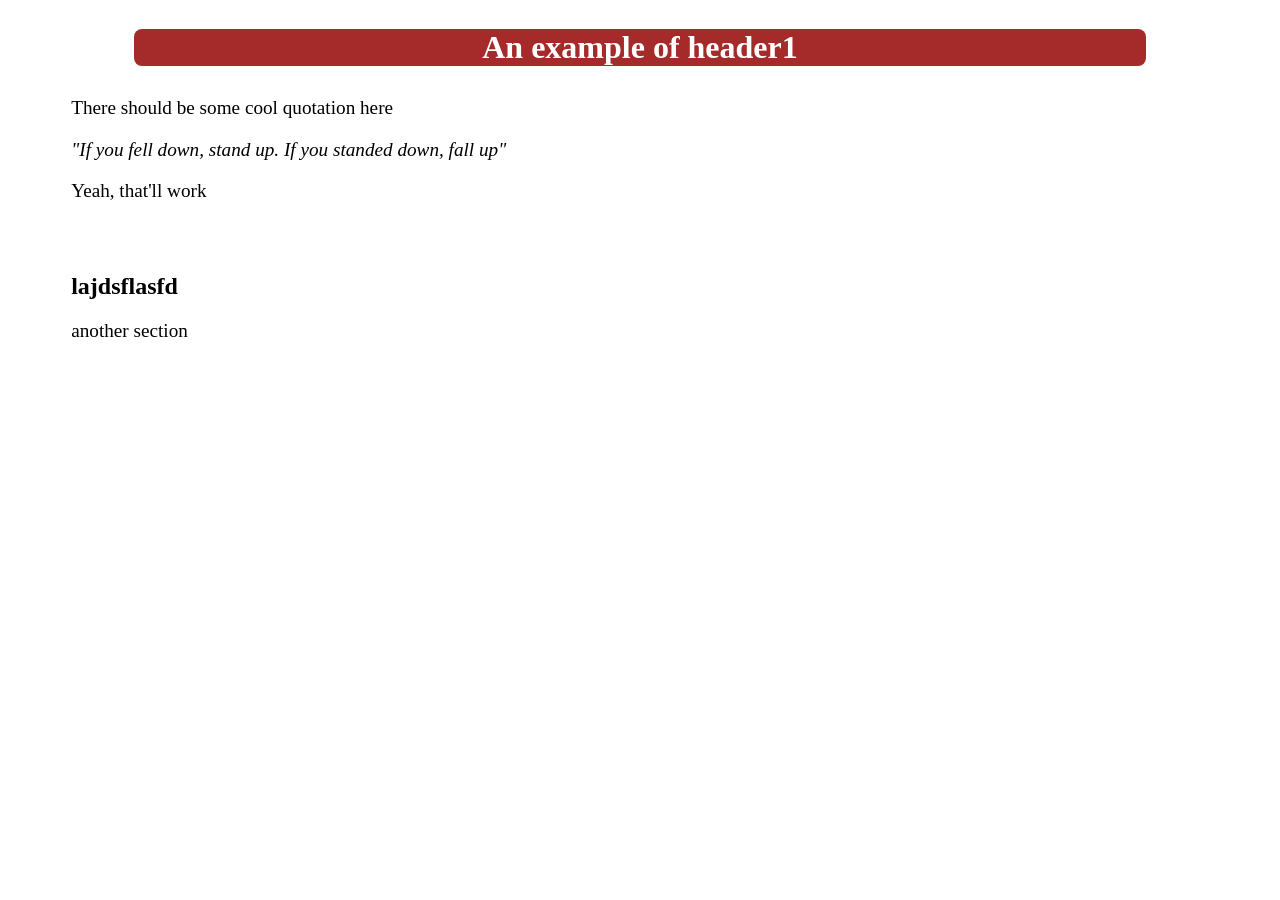
==== index.html @ 9cfabfb1 "Created styles for body, h1, p, section; applied them to index.html" ====
<!DOCTYPE html>

<html lang="en">
    <head>
        <title>Lab2, GIT3</title>
        <link rel="stylesheet" type="text/css" href="styles/body.css">
        <link rel="stylesheet" type="text/css" href="styles/section.css">
        <link rel="stylesheet" type="text/css" href="styles/h1.css">
        <link rel="stylesheet" type="text/css" href="styles/p.css">
    </head>
    
    <body>
        <h1>An example of header1</h1>
        
        <section>
            <p>There should be some cool quotation here</p>
            <p><i>"If you fell down, stand up. If you standed down, fall up"</i></p>
            <p>Yeah, that'll work</p>
        </section>
        
        <section>
            <h2>lajdsflasfd</h2>
            <p>another section</p>
        </section>
    </body>
    
</html>
---- styles/body.css ----
body {
    display: flex;
    flex-direction: column;
    align-items: center;
}
---- styles/section.css ----
section {
    width: 90%;
    margin-bottom: 2em;
}
---- styles/h1.css ----
h1 {
    width: 80%;
    text-align: center;
    color: white;
    background-color: brown;
    border-radius: 8px;
}
---- styles/p.css ----
p {
    font-family: Consolas;
    font-size: 1.2em;
    margin-top: 0.5em;
    margin-bottom: 1em;
}
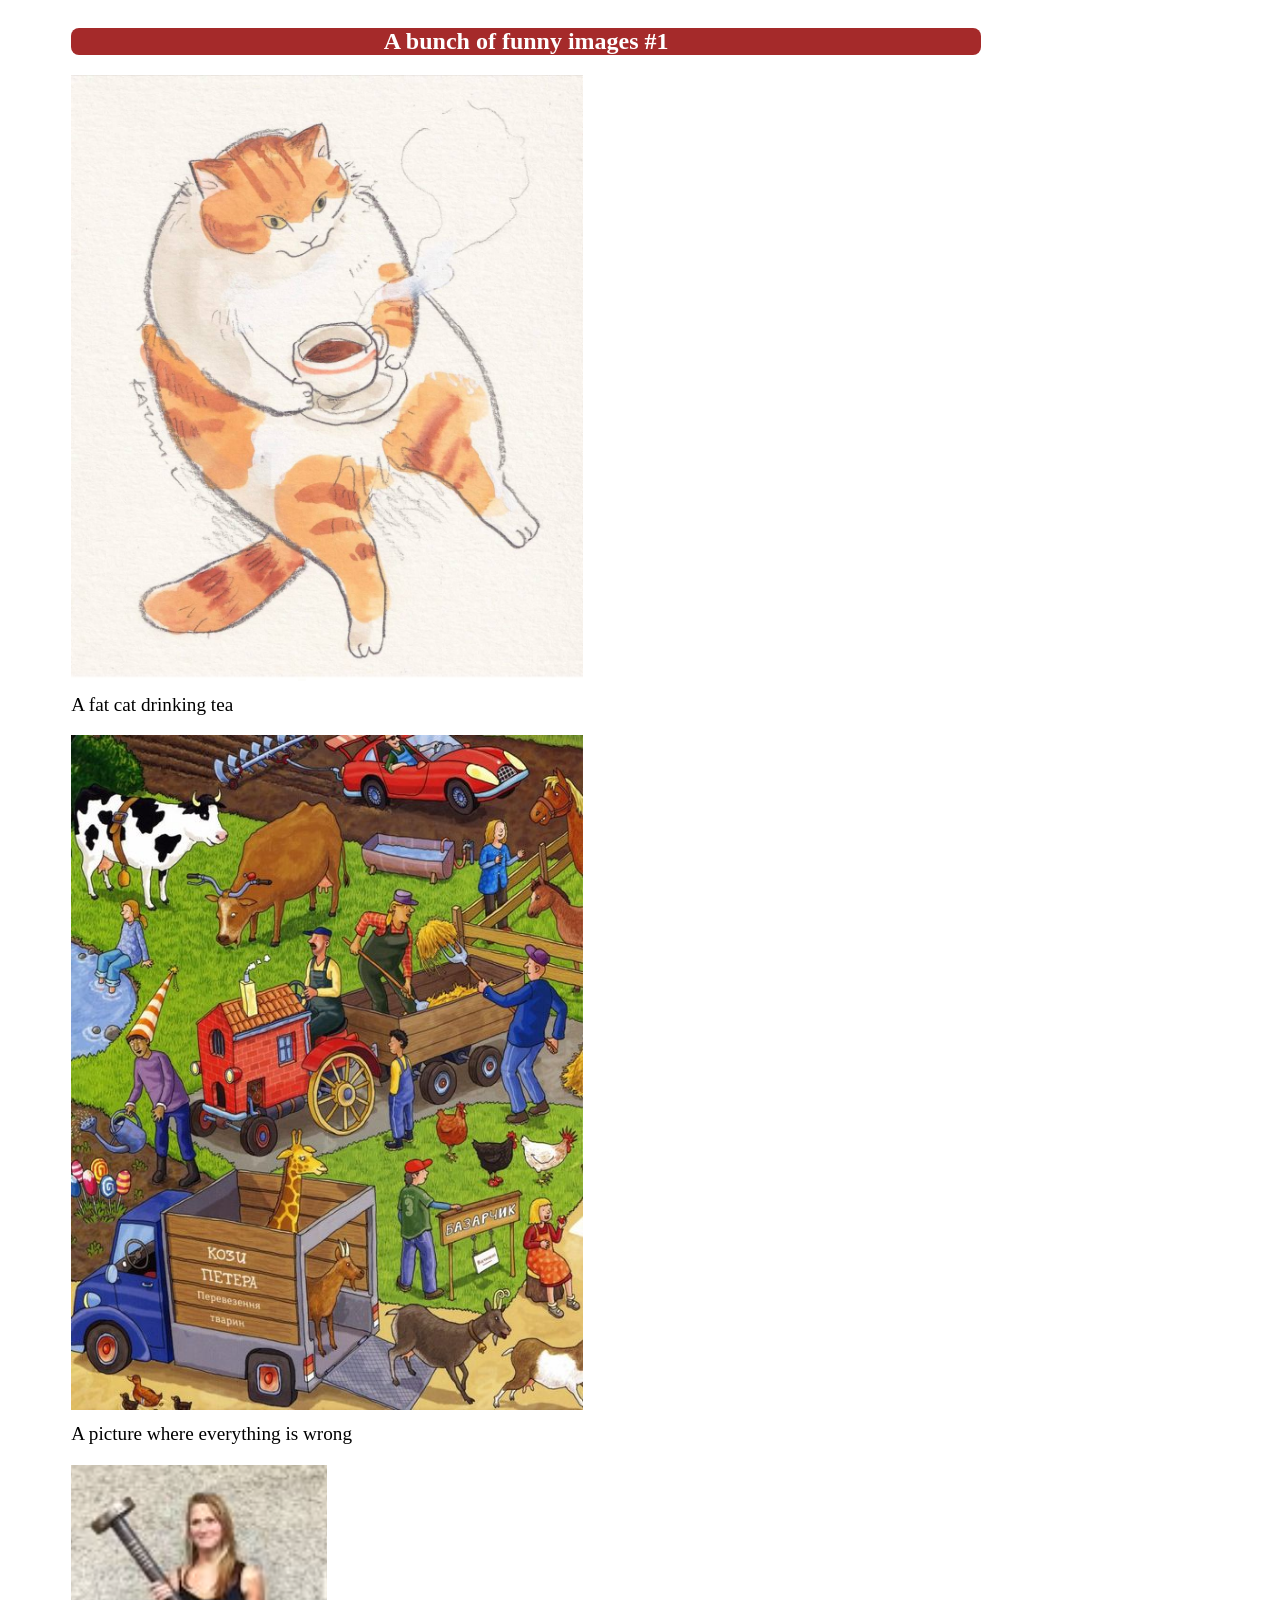
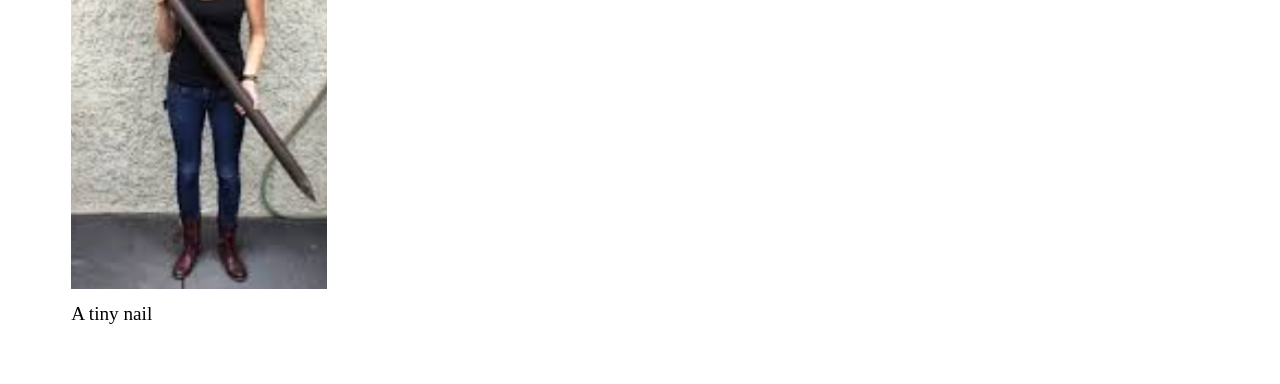
==== commit a9e84bf2: "Resolved merge conflict between images and styles branches" ====
--- a/index.html
+++ b/index.html
@@ -8,20 +8,18 @@
         <link rel="stylesheet" type="text/css" href="styles/h1.css">
         <link rel="stylesheet" type="text/css" href="styles/p.css">
     </head>
-    
+
     <body>
-        <h1>An example of header1</h1>
-        
         <section>
-            <p>There should be some cool quotation here</p>
-            <p><i>"If you fell down, stand up. If you standed down, fall up"</i></p>
-            <p>Yeah, that'll work</p>
-        </section>
-        
-        <section>
-            <h2>lajdsflasfd</h2>
-            <p>another section</p>
+            <h1>A bunch of funny images #1</h1>
+            <img src="images/A%20fat%20cat%20drinking%20tea.jpg" width="512">
+            <p>A fat cat drinking tea</p>
+
+            <img src="images/A%20picture%20where%20everything%20is%20wrong.jpg" width=512>
+            <p>A picture where everything is wrong</p>
+
+            <img src="images/A%20tiny%20nail.png" width="256">
+            <p>A tiny nail</p>
         </section>
     </body>
-    
 </html>
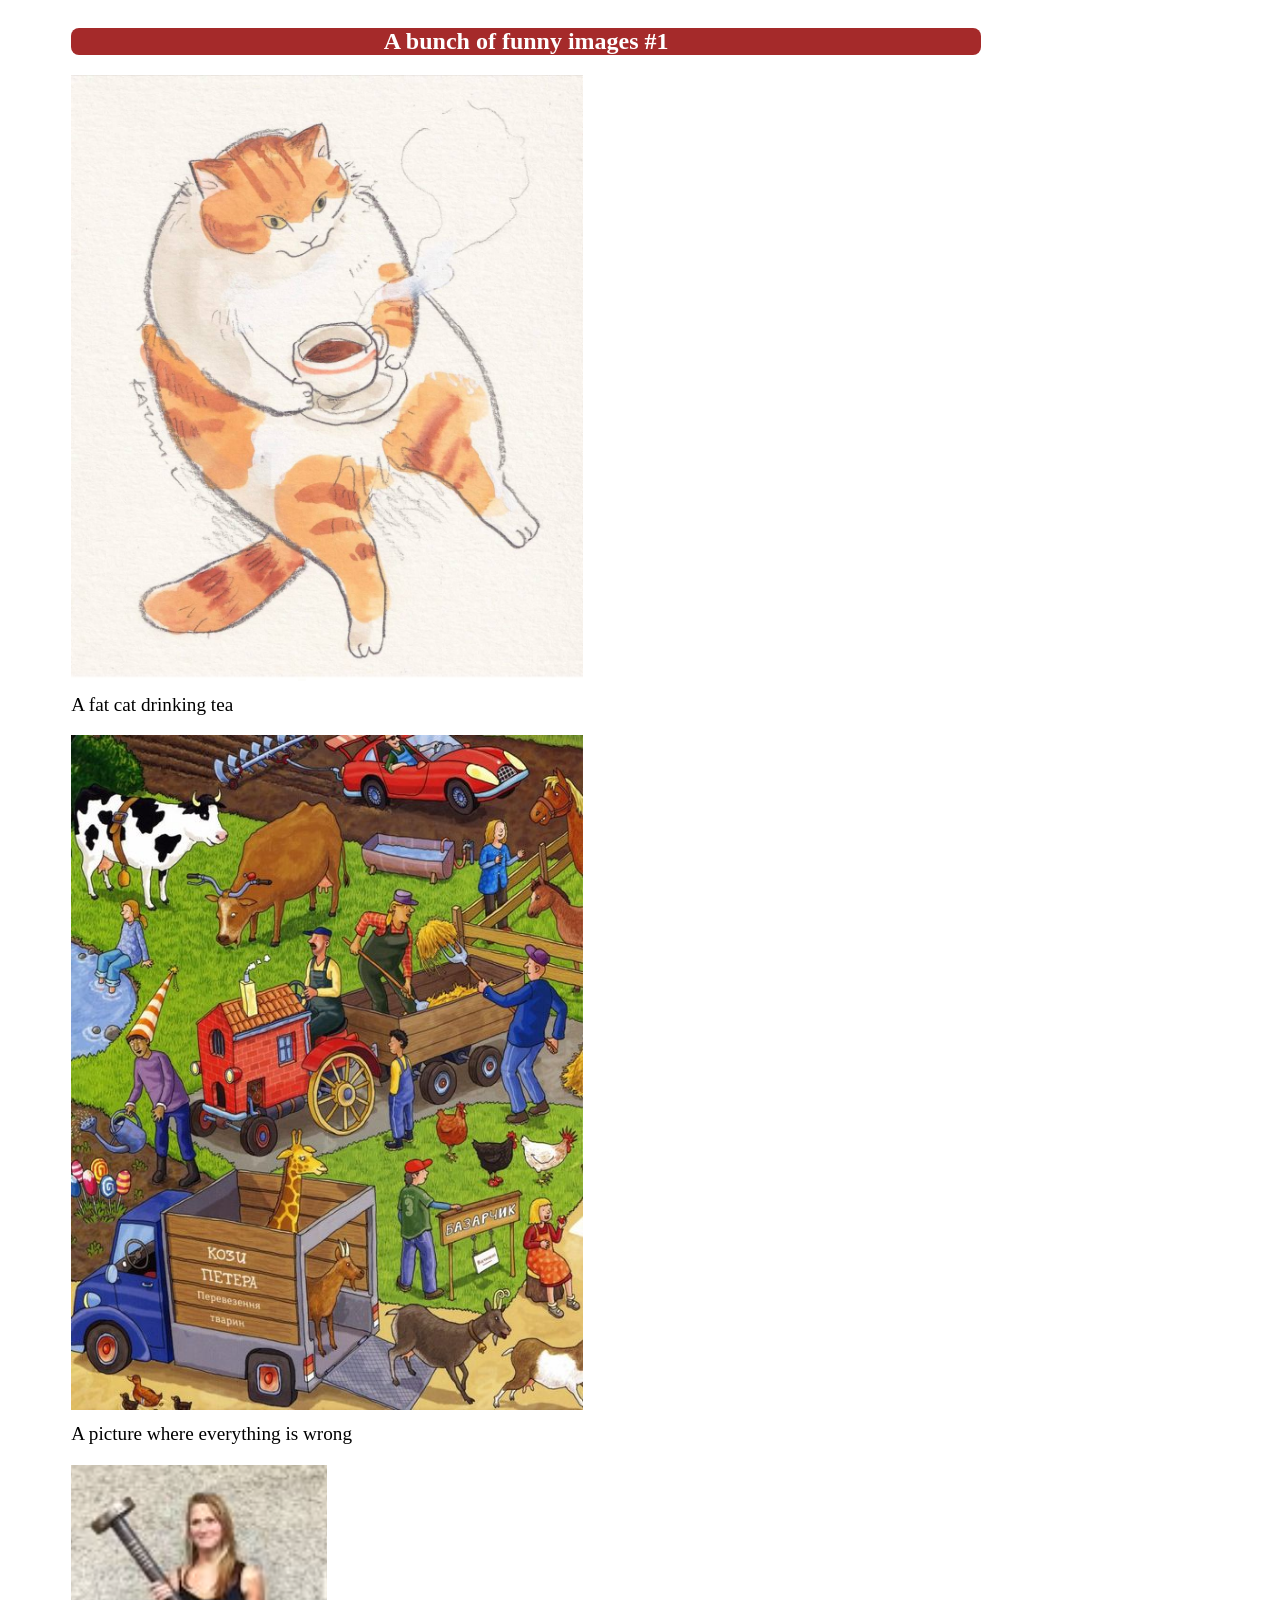
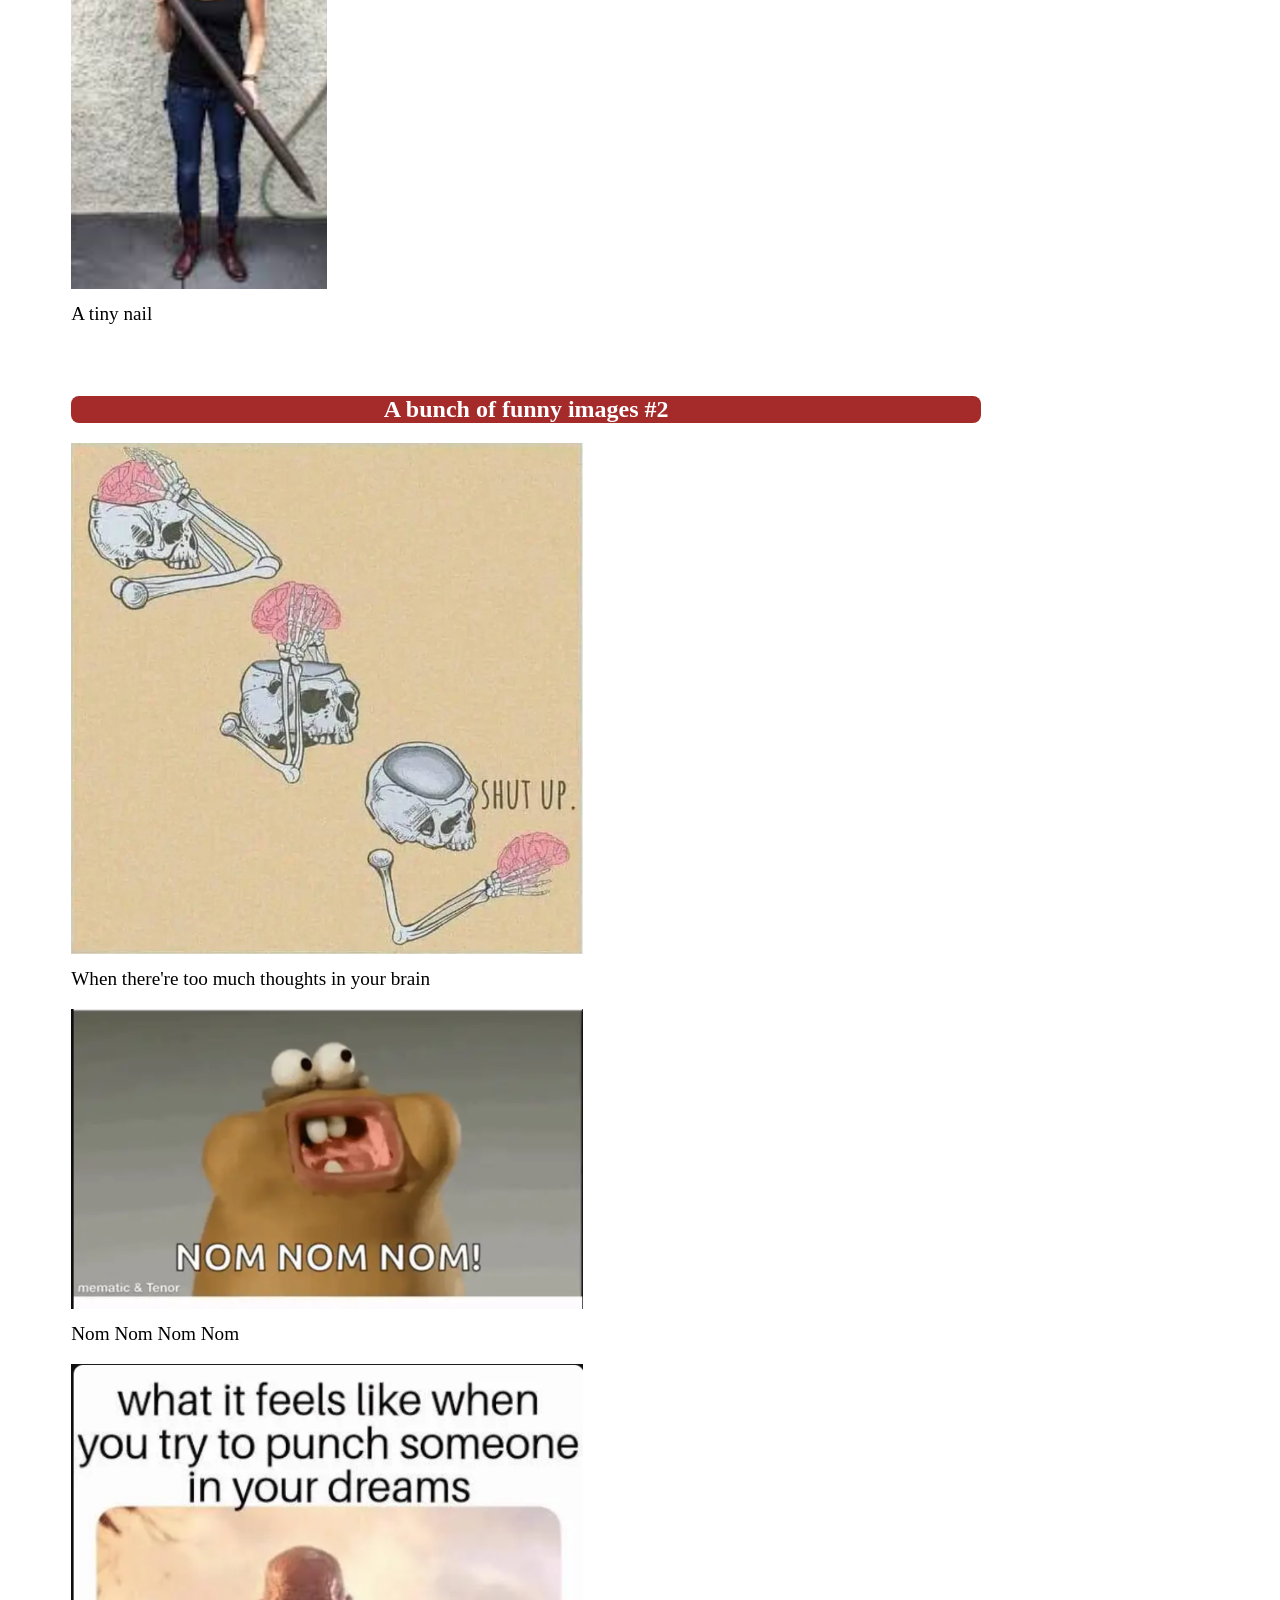
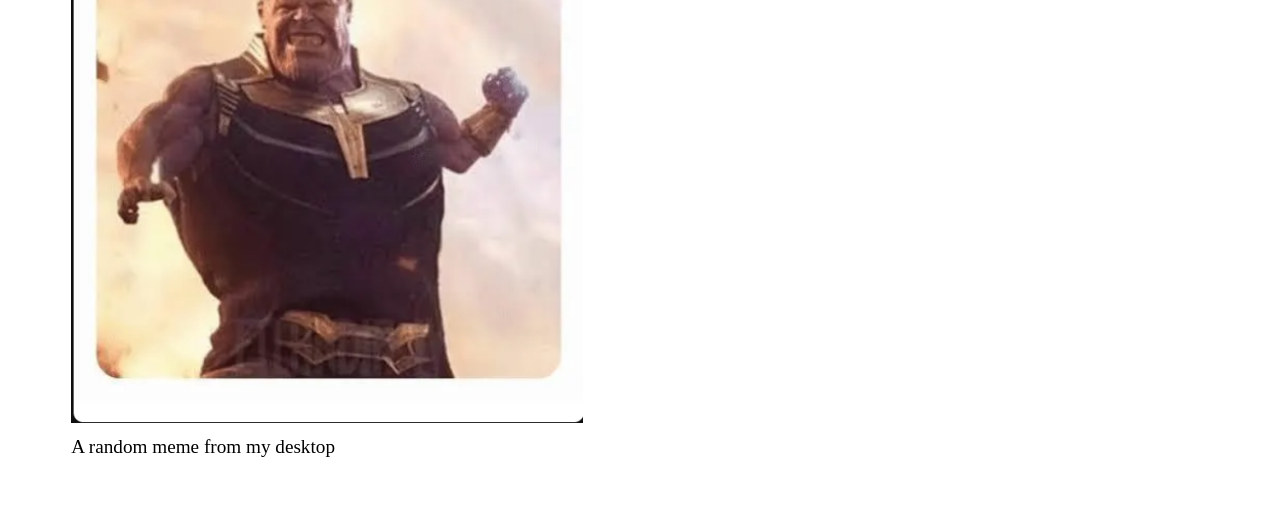
==== commit 96a69a46: "Added new images to index.html" ====
--- a/index.html
+++ b/index.html
@@ -21,5 +21,18 @@
             <img src="images/A%20tiny%20nail.png" width="256">
             <p>A tiny nail</p>
         </section>
+        
+        <section>
+            <h1>A bunch of funny images #2</h1>
+            
+            <img src="images/brain,%20shut%20up.jpg" width="512">
+            <p>When there're too much thoughts in your brain</p>
+            
+            <img src="images/nom%20nom%20nom.png" width="512">
+            <p>Nom Nom Nom Nom</p>
+            
+            <img src="images/The%20feeling%20in%20your%20dreams.png" width="512">
+            <p>A random meme from my desktop</p>
+        </section>
     </body>
 </html>
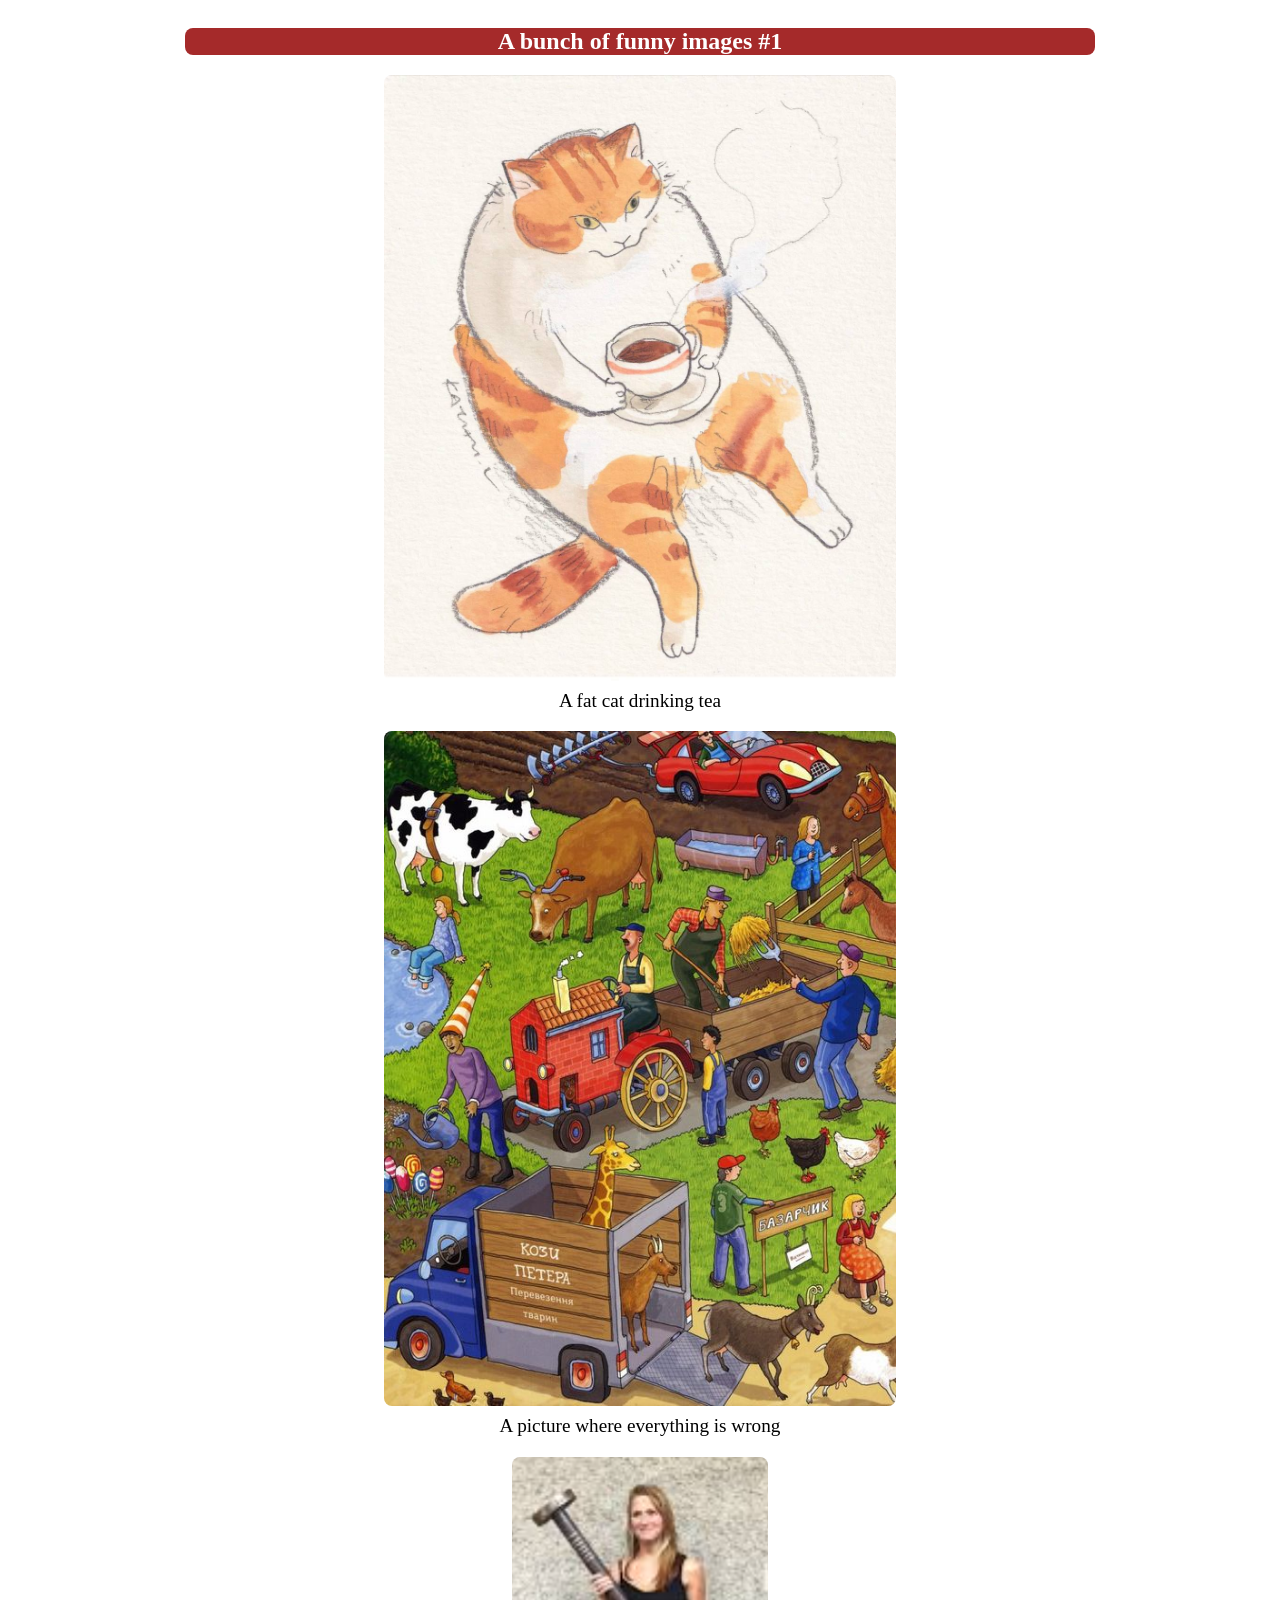
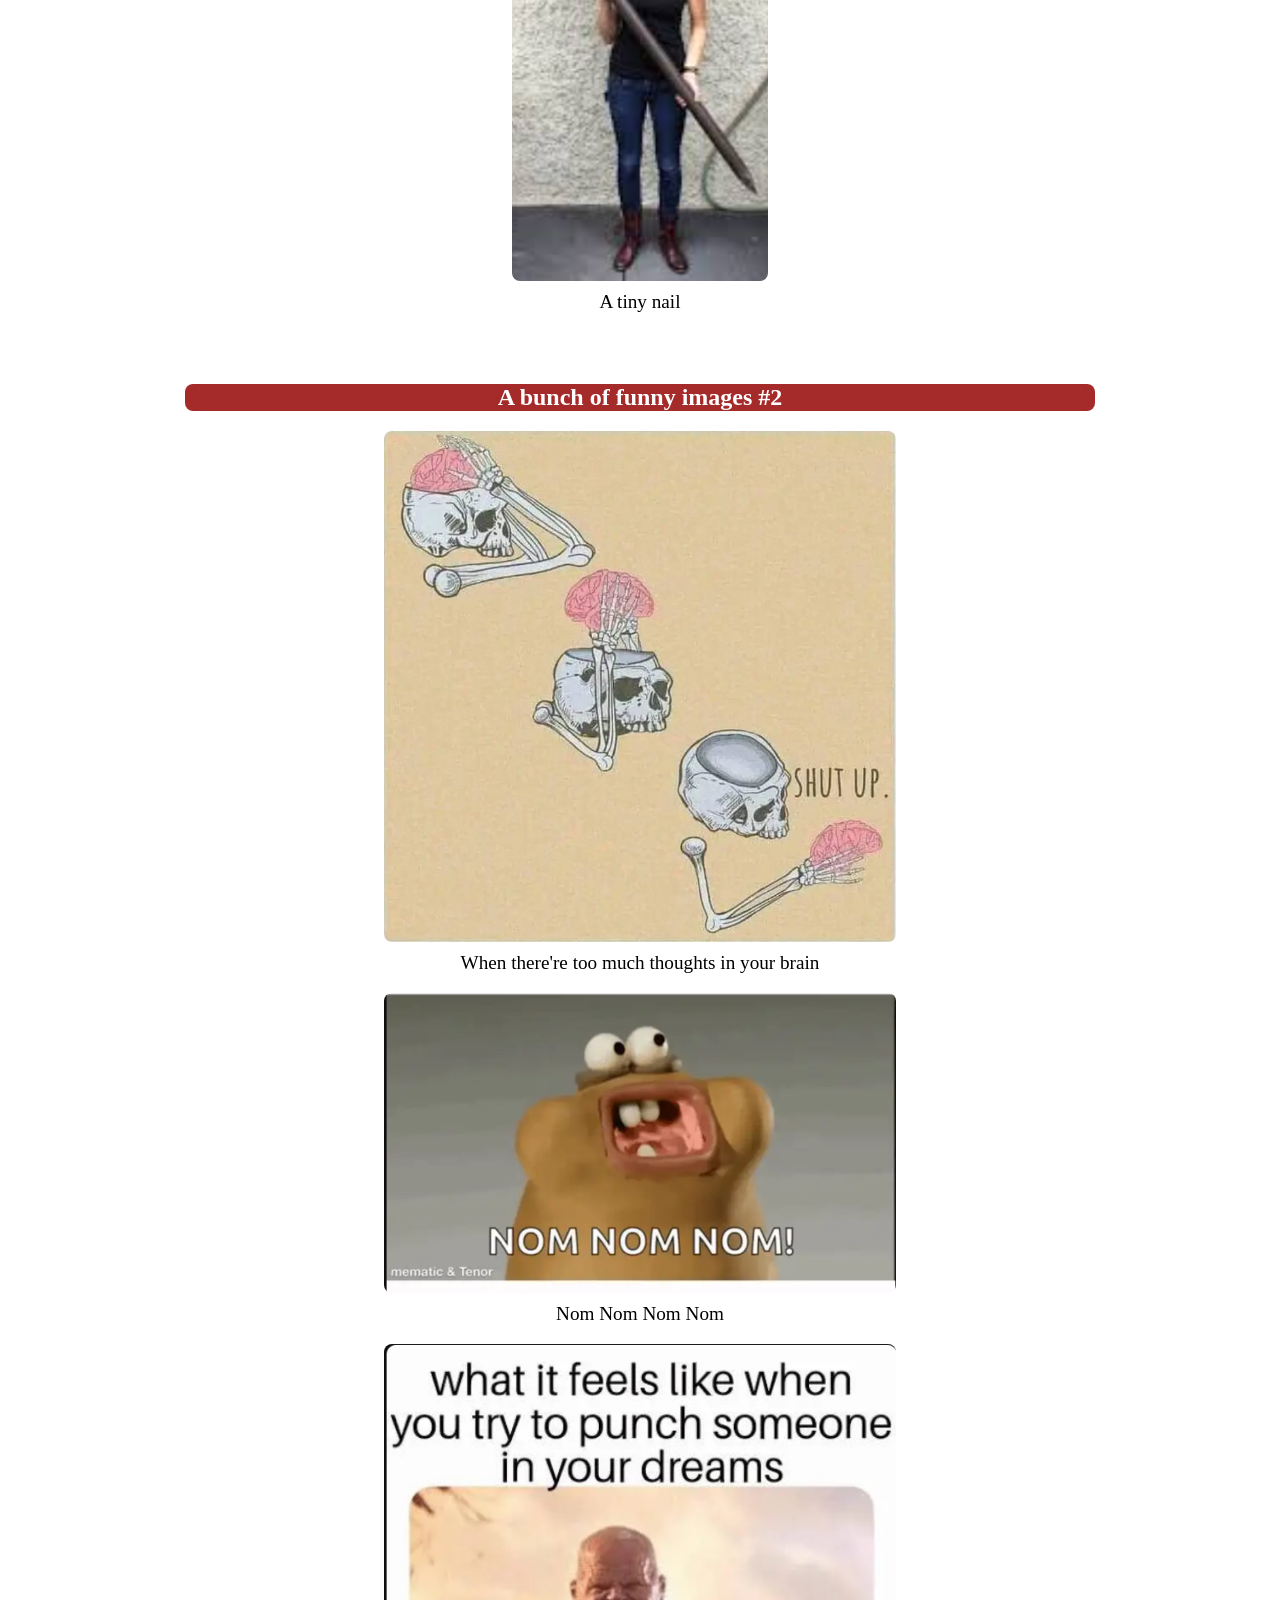
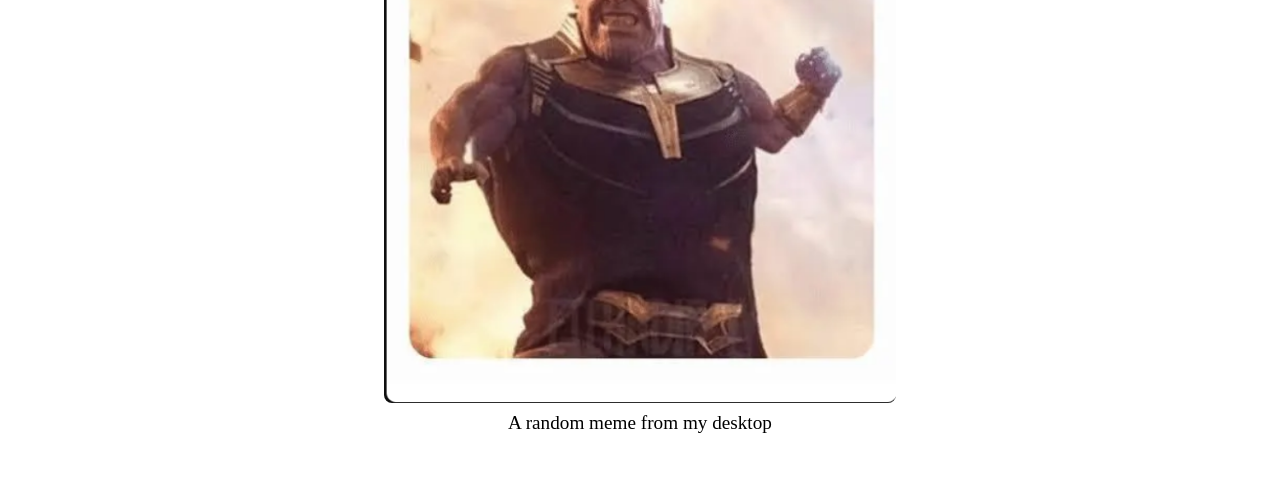
==== commit 6c1a4179: "Now section also centers its elems. Added hovers for each style. Added new style for img" ====
--- a/index.html
+++ b/index.html
@@ -7,6 +7,7 @@
         <link rel="stylesheet" type="text/css" href="styles/section.css">
         <link rel="stylesheet" type="text/css" href="styles/h1.css">
         <link rel="stylesheet" type="text/css" href="styles/p.css">
+        <link rel="stylesheet" type="text/css" href="styles/img.css">
     </head>
 
     <body>
--- a/styles/body.css
+++ b/styles/body.css
@@ -1,4 +1,4 @@
-body {
+body, section {
     display: flex;
     flex-direction: column;
     align-items: center;
--- a/styles/h1.css
+++ b/styles/h1.css
@@ -4,4 +4,11 @@
     color: white;
     background-color: brown;
     border-radius: 8px;
+    
+    transition: 0.2s;
 }
+
+h1:hover {
+    transform:translate(-2px, -2px);
+    box-shadow: 2px 2px 0 #400f0f;
+}
--- a/styles/p.css
+++ b/styles/p.css
@@ -3,4 +3,16 @@
     font-size: 1.2em;
     margin-top: 0.5em;
     margin-bottom: 1em;
+    
+    padding: 0 5px;
+    border-radius: 4px;
+    
+    transition: 0.2s;
 }
+
+p:hover {
+    
+    background-color: #c6c6c6;
+    
+    font-weight: bold;
+}
--- a/styles/img.css
+++ b/styles/img.css
@@ -0,0 +1,8 @@
+img {
+    border-radius: 8px;
+}
+
+img:hover {
+    transition: 0.2s;
+    box-shadow: 0 0 10px #0b0f1e;
+}
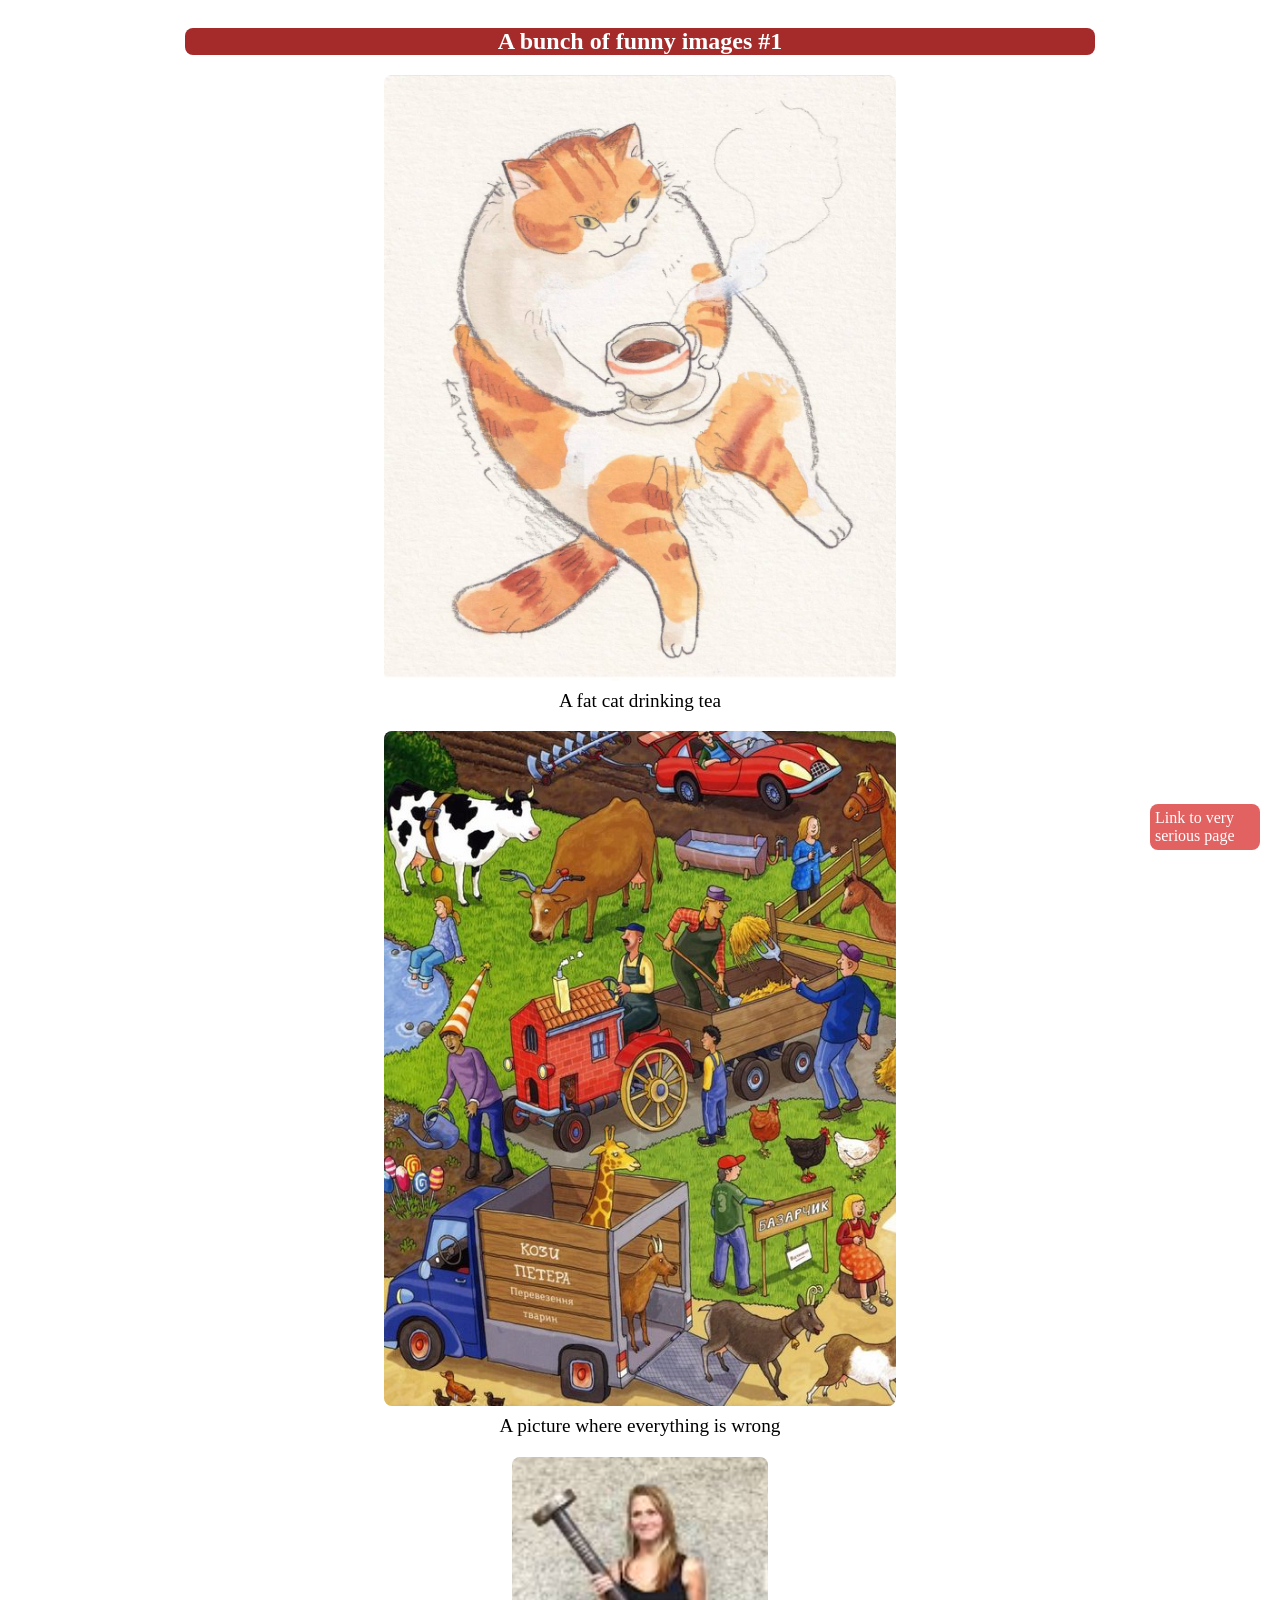
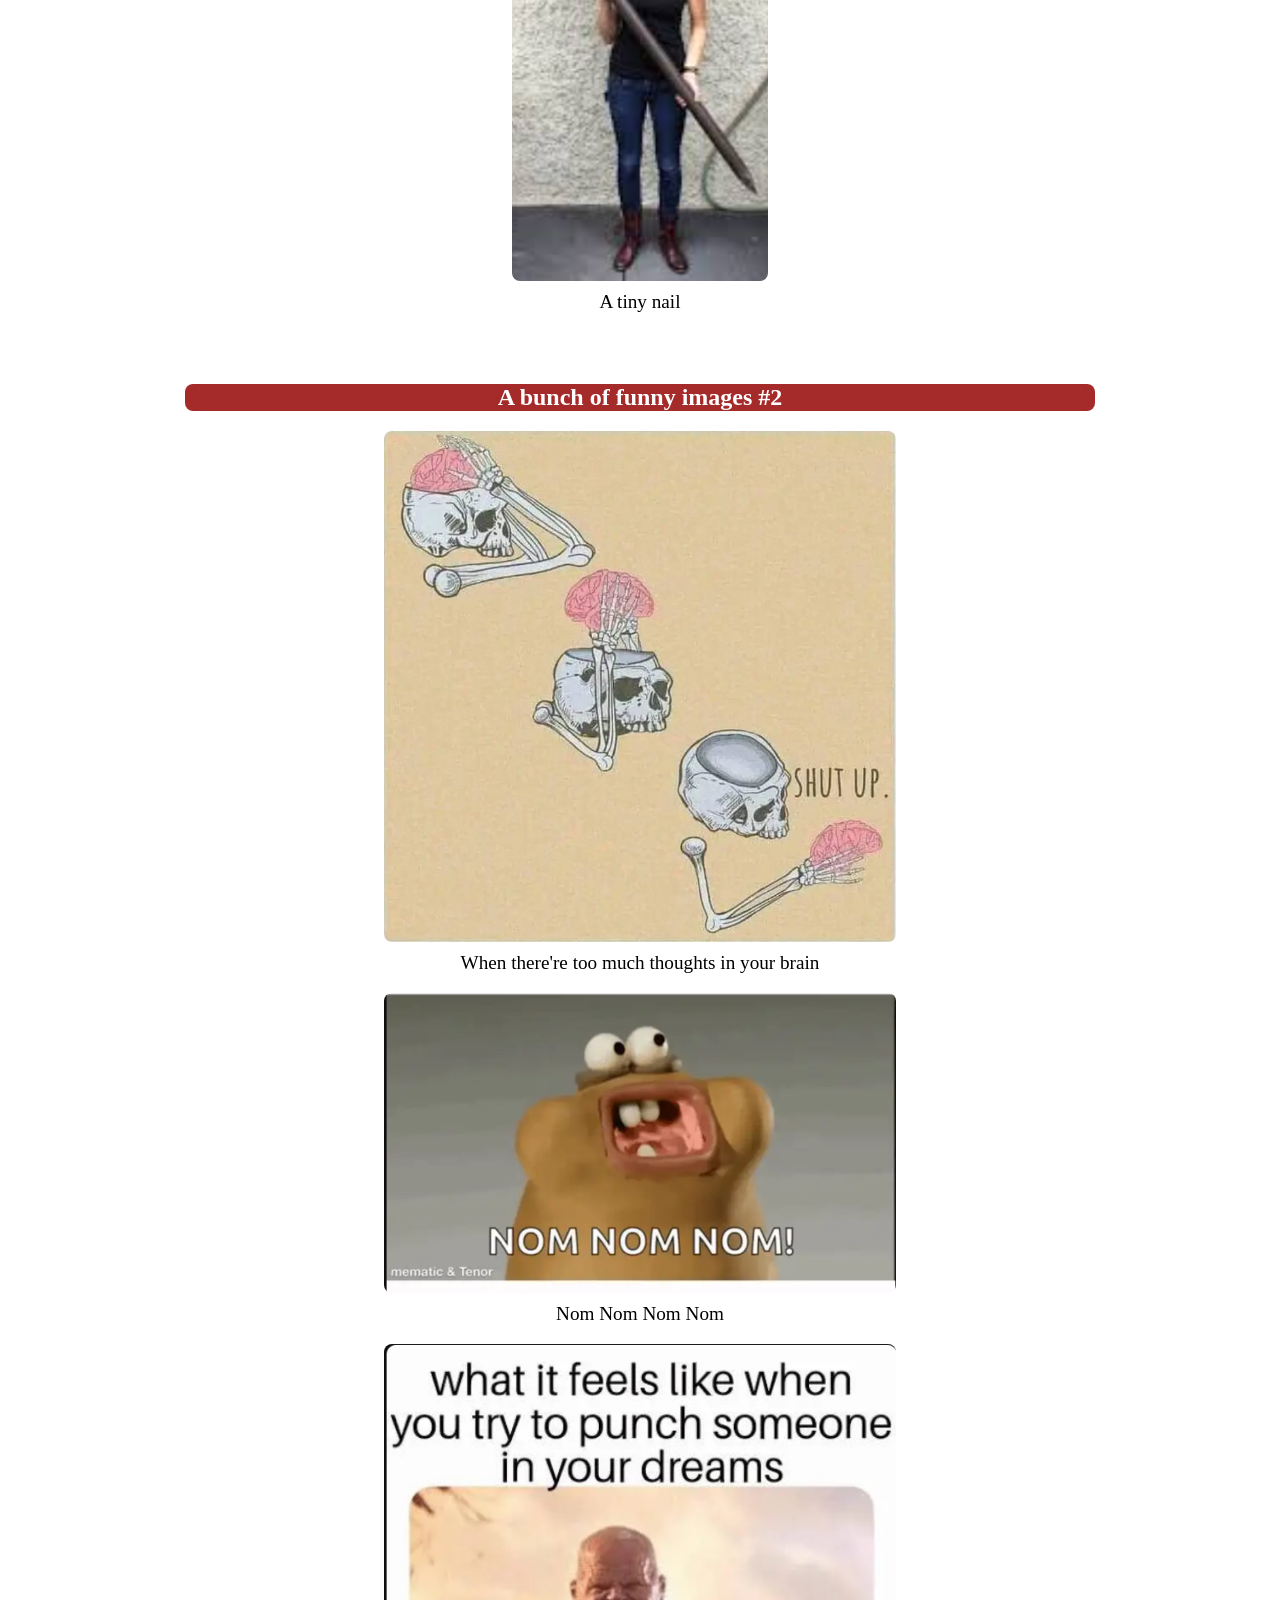
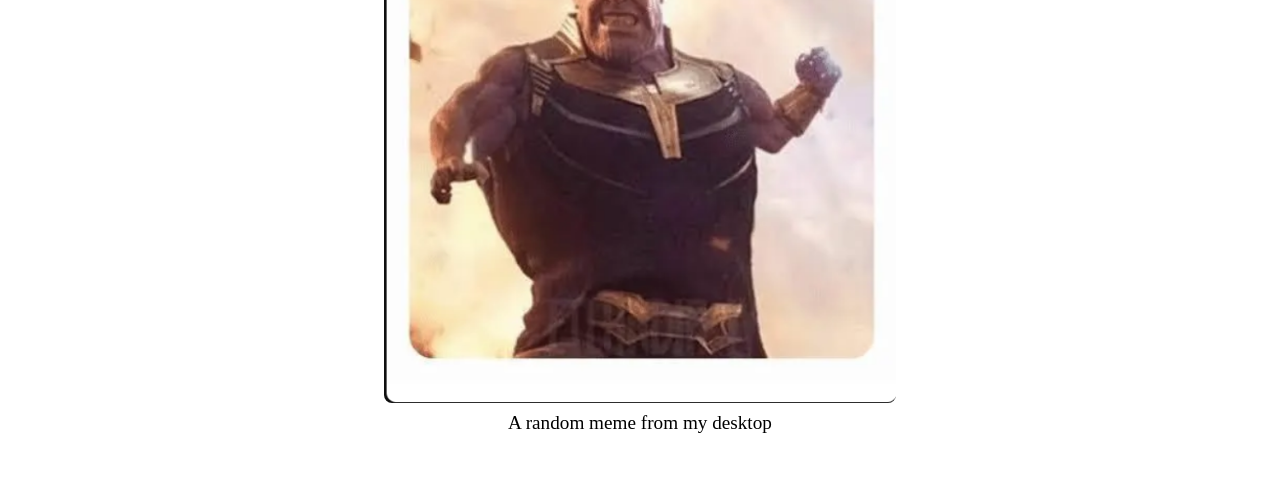
==== commit 2f4e9b5d: "Added file index2.html. Added styles for a tag. Added refs between two pages" ====
--- a/index.html
+++ b/index.html
@@ -3,14 +3,11 @@
 <html lang="en">
     <head>
         <title>Lab2, GIT3</title>
-        <link rel="stylesheet" type="text/css" href="styles/body.css">
-        <link rel="stylesheet" type="text/css" href="styles/section.css">
-        <link rel="stylesheet" type="text/css" href="styles/h1.css">
-        <link rel="stylesheet" type="text/css" href="styles/p.css">
-        <link rel="stylesheet" type="text/css" href="styles/img.css">
+        <link rel="stylesheet" type="text/css" href="styles/styles.css">
     </head>
 
     <body>
+        <a href="index2.html">Link to very serious page</a>
         <section>
             <h1>A bunch of funny images #1</h1>
             <img src="images/A%20fat%20cat%20drinking%20tea.jpg" width="512">
--- a/styles/styles.css
+++ b/styles/styles.css
@@ -0,0 +1,75 @@
+body, section {
+    display: flex;
+    flex-direction: column;
+    align-items: center;
+}
+
+h1 {
+    width: 80%;
+    text-align: center;
+    color: white;
+    background-color: brown;
+    border-radius: 8px;
+    
+    transition: 0.2s;
+}
+
+h1:hover {
+    transform:translate(-2px, -2px);
+    box-shadow: 2px 2px 0 #400f0f;
+}
+
+img {
+    border-radius: 8px;
+}
+
+img:hover {
+    transition: 0.2s;
+    box-shadow: 0 0 10px #0b0f1e;
+}
+
+p {
+    font-family: Consolas;
+    font-size: 1.2em;
+    text-align: center;
+    margin-top: 0.5em;
+    margin-bottom: 1em;
+    
+    padding: 0 5px;
+    border-radius: 4px;
+    
+    transition: 0.2s;
+}
+
+p:hover {   
+    background-color: #c6c6c6;
+    font-weight: bold;
+}
+
+section {
+    width: 90%;
+    margin-bottom: 2em;
+}
+
+a {
+    position: fixed;
+    bottom: 50px;
+    right: 20px;
+    
+    width: 100px;
+    padding: 5px;
+    border-radius: 8px;
+    
+    text-decoration: none;
+    color: white;
+    text-align: left;
+    background-color: #e26161;
+    
+    transition: 0.2s;
+}
+
+a:hover {
+    background-color: #fb3828;
+    text-decoration: underline;
+}
+
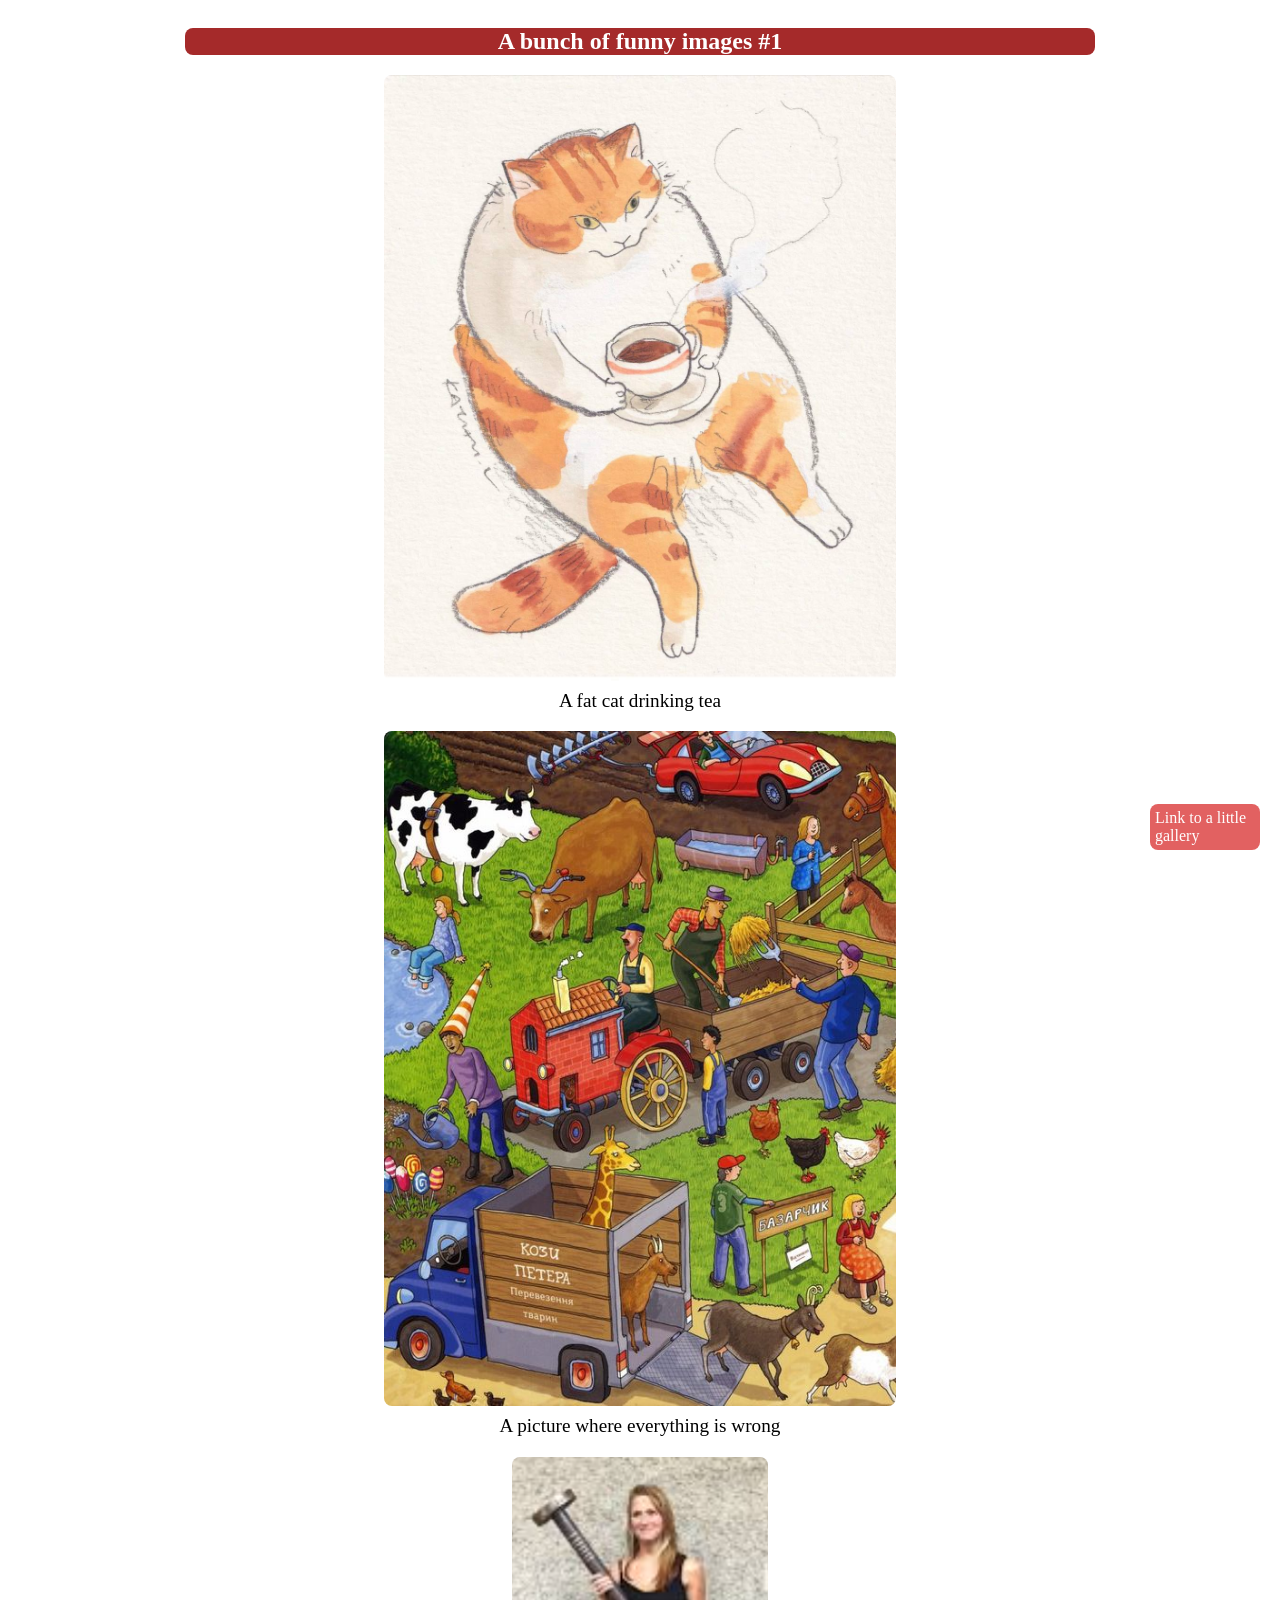
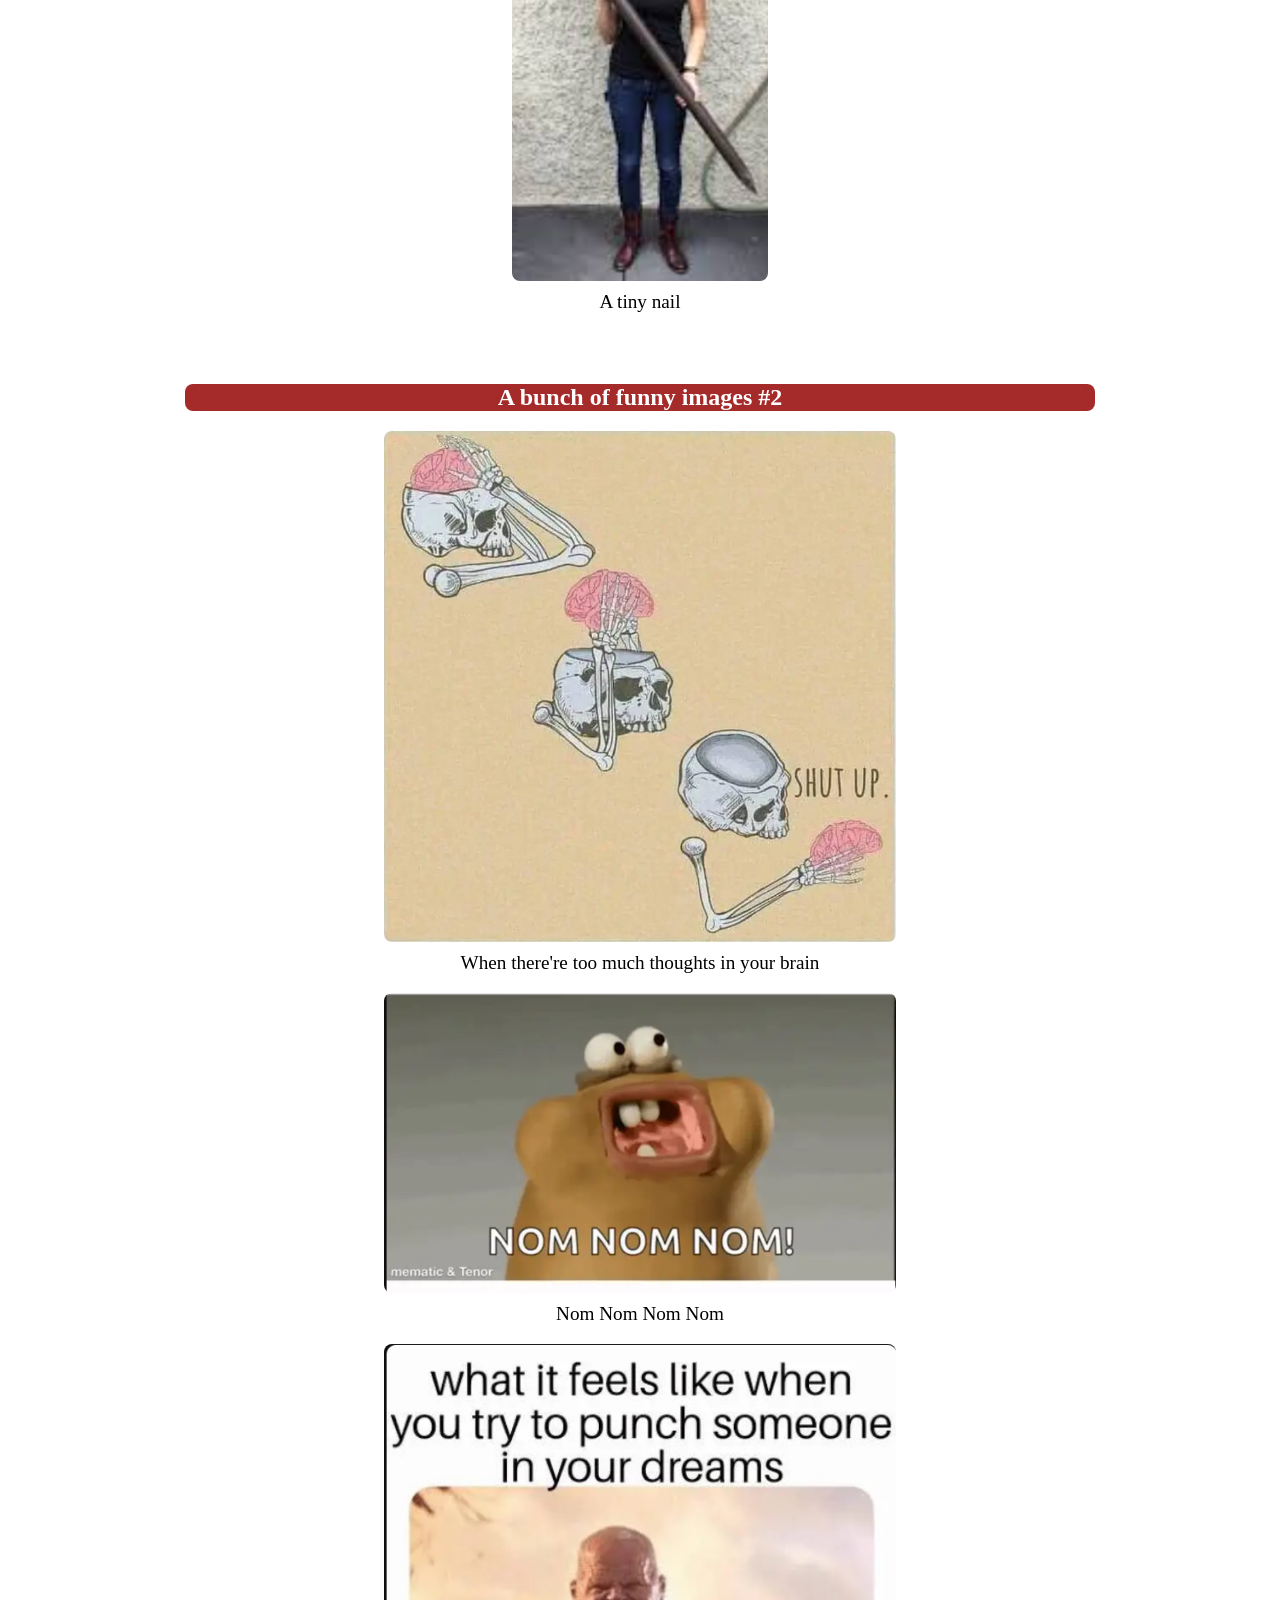
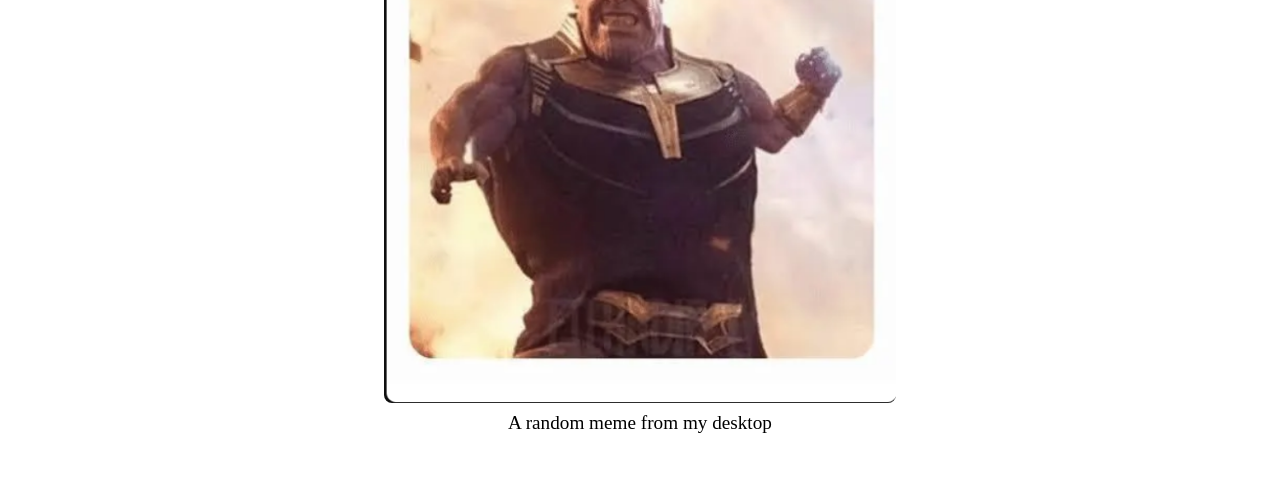
==== commit f32c3e57: "Added images to index2.html. Created folder index2/ for it" ====
--- a/index.html
+++ b/index.html
@@ -7,7 +7,7 @@
     </head>
 
     <body>
-        <a href="index2.html">Link to very serious page</a>
+        <a href="index2.html">Link to a little gallery</a>
         <section>
             <h1>A bunch of funny images #1</h1>
             <img src="images/A%20fat%20cat%20drinking%20tea.jpg" width="512">
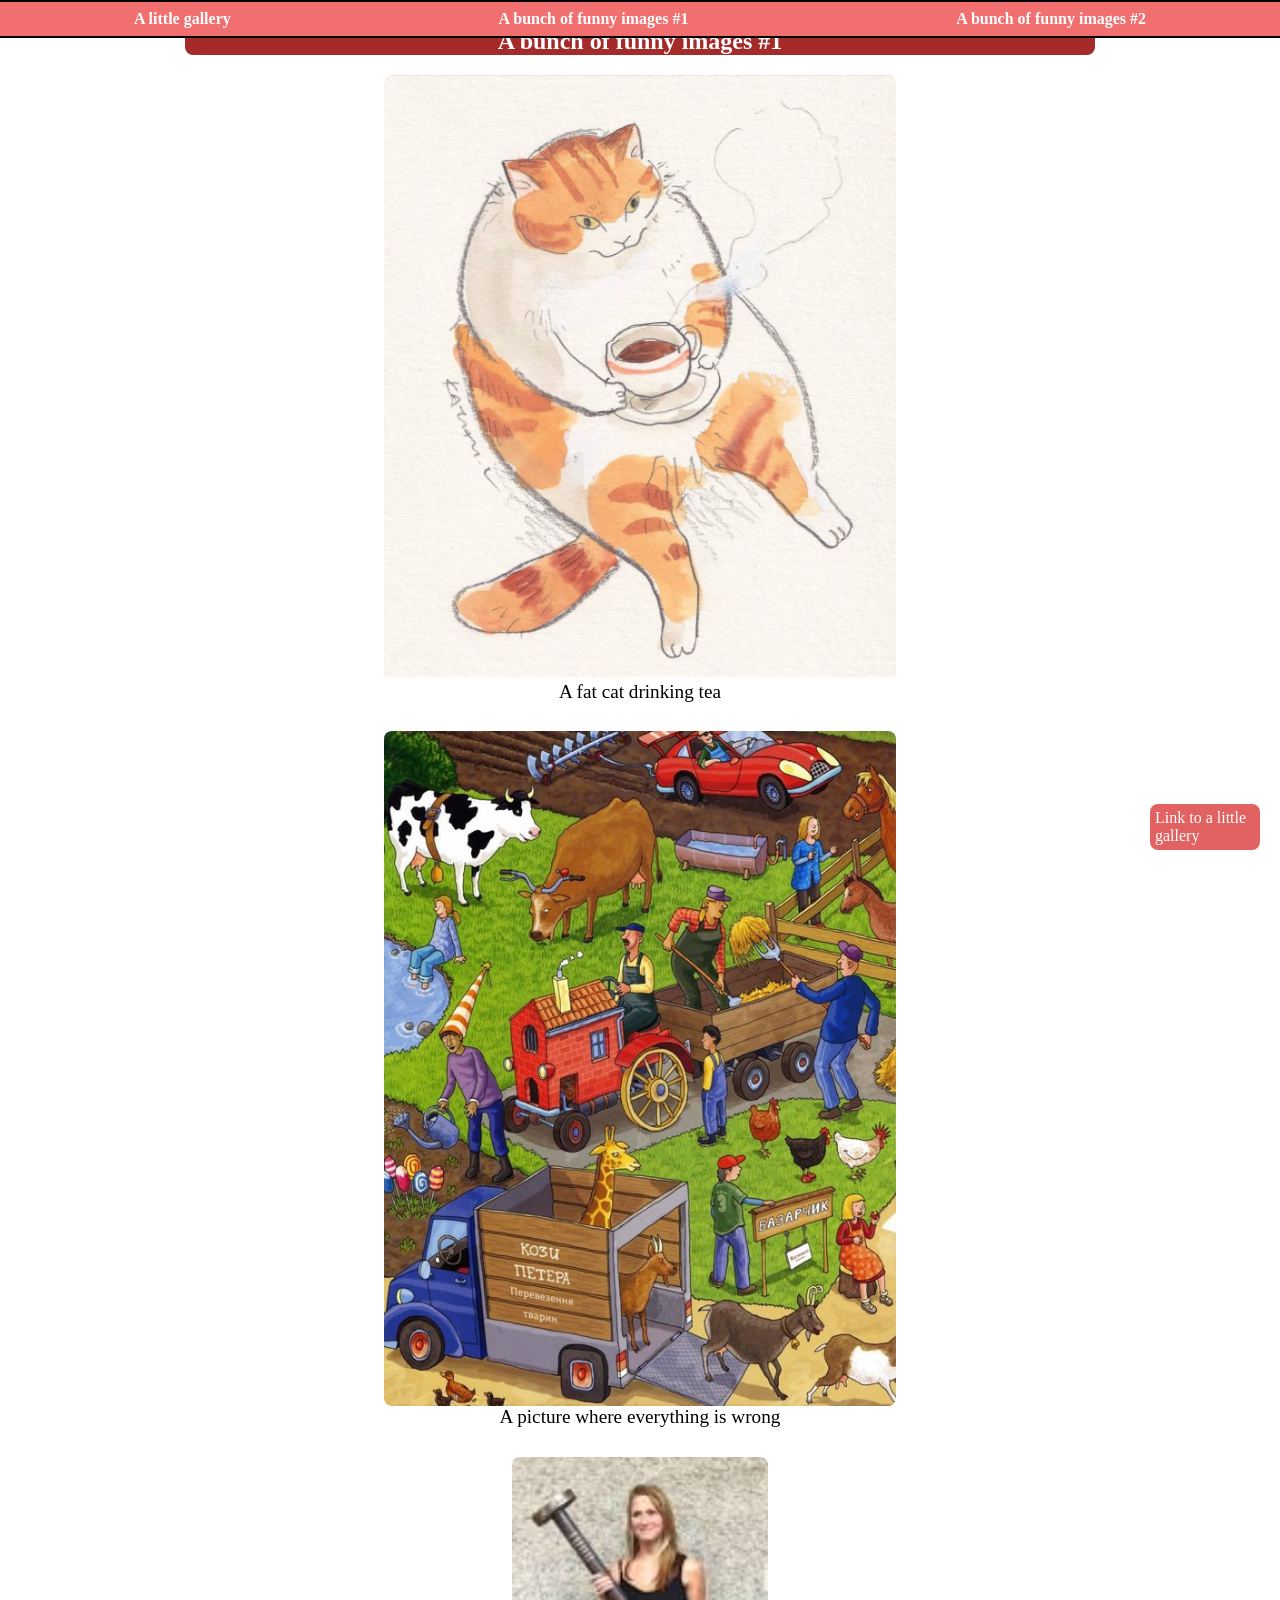
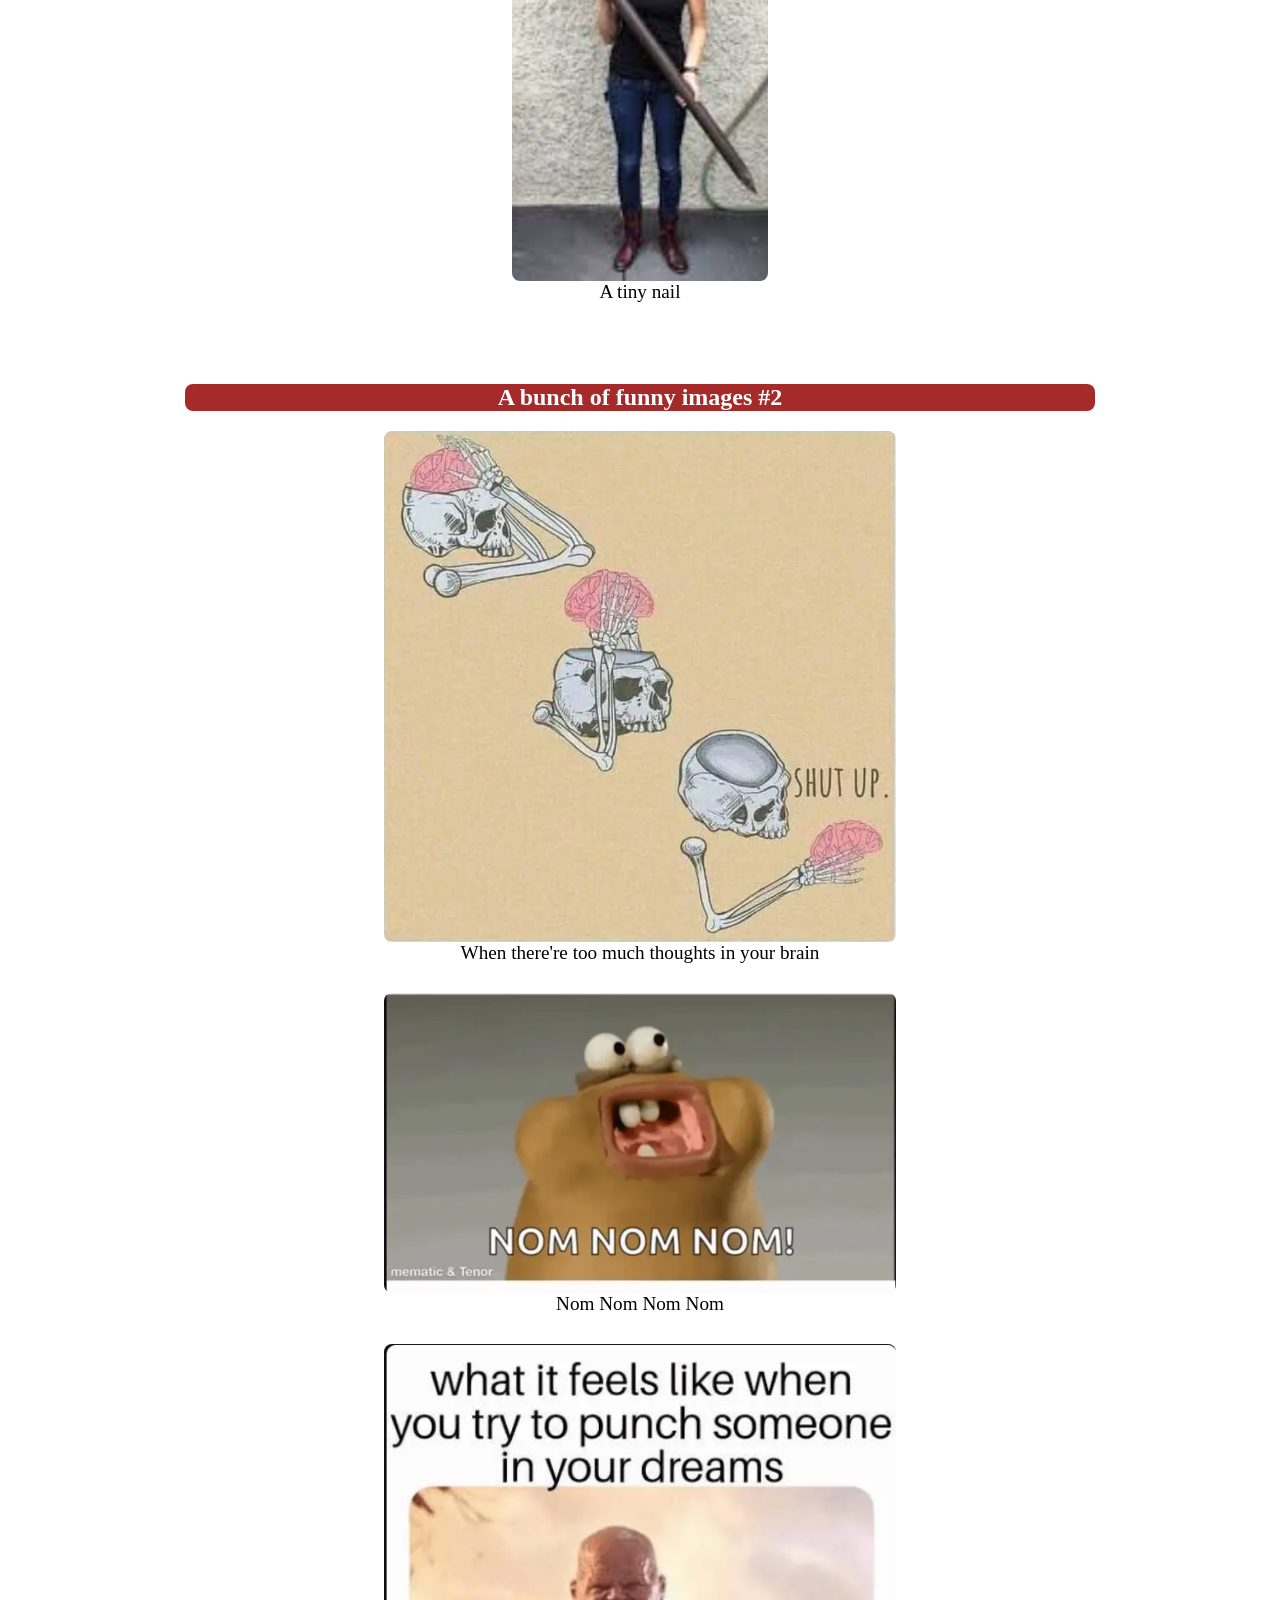
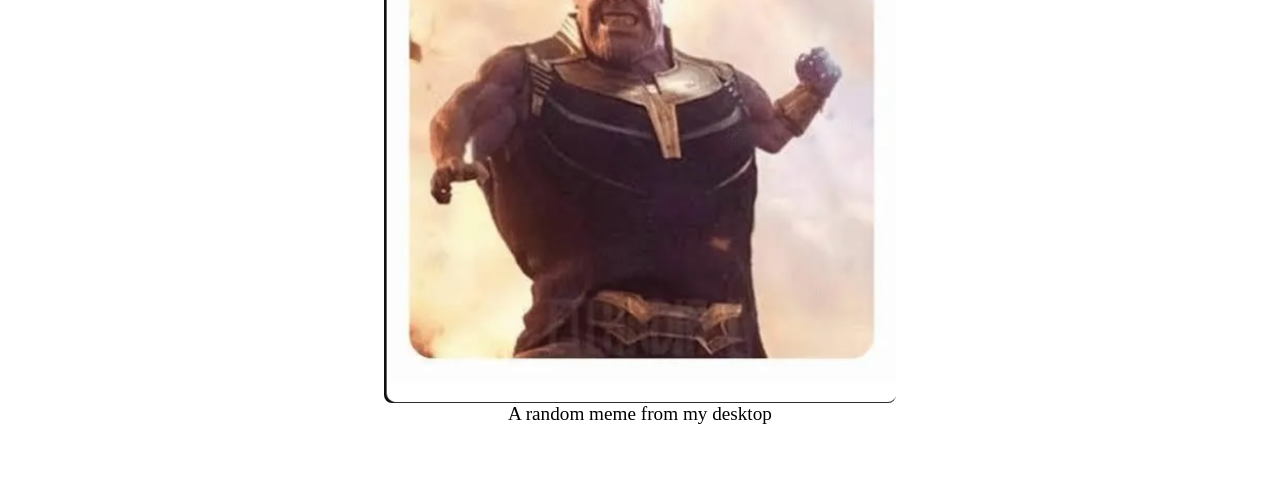
==== commit 0013566a: "Added basic navigation bar in index.html" ====
--- a/index.html
+++ b/index.html
@@ -7,8 +7,15 @@
     </head>
 
     <body>
-        <a href="index2.html">Link to a little gallery</a>
-        <section>
+        <a class="link" href="index2.html">Link to a little gallery</a>
+        
+        <nav class="nav-bar">
+            <a href="index2.html">A little gallery</a>
+            <a href="#funny-imgs-1">A bunch of funny images #1</a>
+            <a href="#funny-imgs-2">A bunch of funny images #2</a>
+        </nav>
+        
+        <section id="funny-imgs-1">
             <h1>A bunch of funny images #1</h1>
             <img src="images/A%20fat%20cat%20drinking%20tea.jpg" width="512">
             <p>A fat cat drinking tea</p>
@@ -20,7 +27,7 @@
             <p>A tiny nail</p>
         </section>
         
-        <section>
+        <section id="funny-imgs-2">
             <h1>A bunch of funny images #2</h1>
             
             <img src="images/brain,%20shut%20up.jpg" width="512">
--- a/styles/styles.css
+++ b/styles/styles.css
@@ -32,8 +32,8 @@
     font-family: Consolas;
     font-size: 1.2em;
     text-align: center;
-    margin-top: 0.5em;
-    margin-bottom: 1em;
+    margin-top: 0;
+    margin-bottom: 1.5em;
     
     padding: 0 5px;
     border-radius: 4px;
@@ -41,8 +41,7 @@
     transition: 0.2s;
 }
 
-p:hover {   
-    background-color: #c6c6c6;
+p:hover {
     font-weight: bold;
 }
 
@@ -51,7 +50,7 @@
     margin-bottom: 2em;
 }
 
-a {
+.link {
     position: fixed;
     bottom: 50px;
     right: 20px;
@@ -68,8 +67,34 @@
     transition: 0.2s;
 }
 
-a:hover {
+.link:hover {
     background-color: #fb3828;
     text-decoration: underline;
 }
 
+.nav-bar {
+    display: flex;
+    justify-content: space-around;
+    position: fixed;
+    top: 0;
+    
+    width: 100%;
+    padding: 0.5em;
+    margin: 0;
+    
+    border: 2px solid black;
+    background-color: #f26f6f;
+    z-index: 1000;
+}
+
+.nav-bar a {
+    color: white;
+    font-weight: bold;
+    text-decoration: none;
+    
+    &:hover{
+        text-decoration: underline;
+    }
+}
+
+
